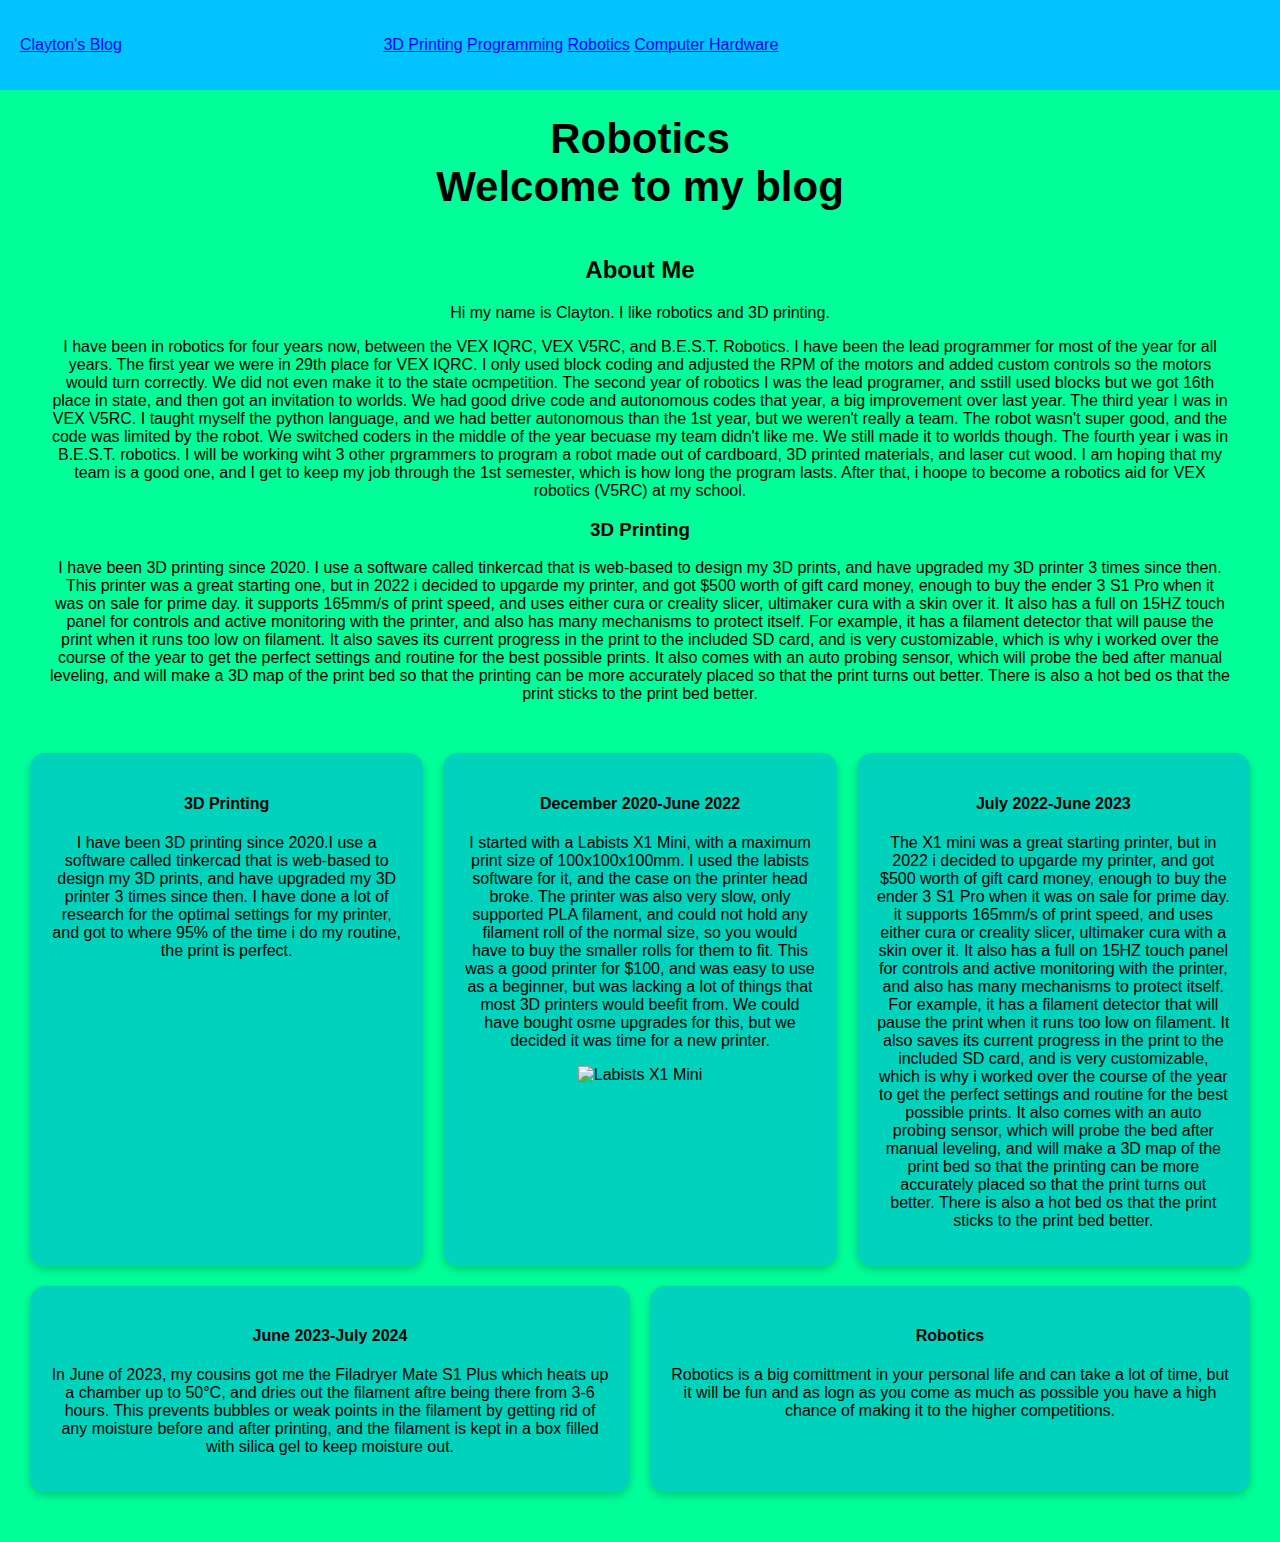
==== Robotics.html @ a74c3b5c "Add files via upload" ====
<!DOCTYPE html>
<html lang="en">
    <head>
            <meta charset="UTF-8">
            <meta name="viewport" content="width=device-width, initial-scale=1.0">
            <link rel="stylesheet" href="styles.css">
            <link rel="stylesheet" href="https://fonts.googleapis.com/icon?family=Material+Icons">
            <title>Clayton's Blog</title>
    </head>
    <body>
        <header>
            <nav>
                <a href="index.html" class="logo">Clayton's Blog</a>
                <ul class="nav-links">
                    <a href="3D_Printing.html">3D Printing</a>
                    <a href="Programming.html"> Programming</a>
                    <a href="Robotics.html">Robotics</a>
                    <a href="Computer Hardware.html">Computer Hardware</a>
                </ul>
                <button id="toggle-dark-mode">
                    <span class="material-icons" id="theme-icon">dark_mode</span>
                </button>
            </nav>
        </header>
        <section class="landing" id="home">
            <h1>Robotics
                <div>Welcome to my blog</div>
            </h1>
        </section>
        <section class="content" id="about_me">
            <h2>About Me</h2>
            <p>Hi my name is Clayton. I like robotics and 3D printing.</p>
            <div>
                I have been in robotics for four years now, between the VEX IQRC, VEX V5RC, and B.E.S.T. Robotics. I have been the lead programmer for most of the year for all years.
                The first year we were in 29th place for VEX IQRC. I only used block coding and adjusted the RPM of the motors and added custom controls so the motors would turn correctly. We did not even make it to the state ocmpetition.
                The second year of robotics I was the lead programer, and sstill used blocks but we got 16th place in state, and then got an invitation to worlds. We had good drive code and autonomous codes that year, a big improvement over last year.
                The third year I was in VEX V5RC. I taught myself the python language, and we had better autonomous than the 1st year, but we weren't really a team. The robot wasn't super good, and the code was limited by the robot. We switched coders in the middle of the year becuase my team didn't like me. We still made it to worlds though.
                The fourth year i was in B.E.S.T. robotics. I will be working wiht 3 other prgrammers to program a robot made out of cardboard, 3D printed materials, and laser cut wood. I am hoping that my team is a good one, and I get to keep my job through the 1st semester, which is how long the program lasts. After that, i hoope to become a robotics aid for VEX robotics (V5RC) at my school.
            </div>
            <h3>3D Printing</h3>
            <div>
                I have been 3D printing since 2020.
                I use a software called tinkercad that is web-based to design my 3D prints, and have upgraded my 3D printer 3 times since then.
            </div>
            <div>
                This printer was a great starting one, but in 2022 i decided to upgarde my printer, and got $500 worth of gift card money, enough to buy the ender 3 S1 Pro when it was on sale for prime day. it supports 165mm/s of print speed, and uses either cura or creality slicer, ultimaker cura with a skin over it. It also has a full on 15HZ touch panel for controls and active monitoring with the printer, and also has many mechanisms to protect itself.
                For example, it has a filament detector that will pause the print when it runs too low on filament. It also saves its current progress in the print to the included SD card, and is very customizable, which is why i worked over the course of the year to get the perfect settings and routine for the best possible prints.
                It also comes with an auto probing sensor, which will probe the bed after manual leveling, and will make a 3D map of the print bed so that the printing can be more accurately placed so that the print turns out better. There is also a hot bed os that the print sticks to the print bed better.
            </div>
        </section>
        <section class="cards" id="cards">
            <div class="card-container">
                <div class="card">
                    <h4>3D Printing</h4>
                    <p>I have been 3D printing since 2020.I use a software called tinkercad that is web-based to design my 3D prints, and have upgraded my 3D printer 3 times since then. I have done a lot of research for the optimal settings for my printer, and got to where 95% of the time i do my routine, the print is perfect.</p>
                </div>
                <div class="card">
                    <h4>December 2020-June 2022</h4>
                    <p>I started with a Labists X1 Mini, with a maximum print size of 100x100x100mm. I used the labists software for it, and the case on the printer head broke. The printer was also very slow, only supported PLA filament, and could not hold any filament roll of the normal size, so you would have to buy the smaller rolls for them to fit. This was a good printer for $100, and was easy to use as a beginner, but was lacking a lot of things that most 3D printers would beefit from. We could have bought osme upgrades for this, but we decided it was time for a new printer.</p>
                    <img src="https://i.ibb.co/wN0s4pf/product-photo-md.png" alt="Labists X1 Mini">
                </div>
                <div class="card">
                    <h4>July 2022-June 2023</h4>
                    <p>
                        The X1 mini was a great starting printer, but in 2022 i decided to upgarde my printer, and got $500 worth of gift card money, enough to buy the ender 3 S1 Pro when it was on sale for prime day. it supports 165mm/s of print speed, and uses either cura or creality slicer, ultimaker cura with a skin over it. It also has a full on 15HZ touch panel for controls and active monitoring with the printer, and also has many mechanisms to protect itself.
                        For example, it has a filament detector that will pause the print when it runs too low on filament. It also saves its current progress in the print to the included SD card, and is very customizable, which is why i worked over the course of the year to get the perfect settings and routine for the best possible prints.
                        It also comes with an auto probing sensor, which will probe the bed after manual leveling, and will make a 3D map of the print bed so that the printing can be more accurately placed so that the print turns out better. There is also a hot bed os that the print sticks to the print bed better.
                    </p>
                </div>
                <div class="card">
                    <h4>June 2023-July 2024</h4>
                    <p>
                        In June of 2023, my cousins got me the Filadryer Mate S1 Plus which heats up a chamber up to 50°C, and dries out the filament aftre being there from 3-6 hours. This prevents bubbles or weak points in the filament by getting rid of any moisture before and after printing, and the filament is kept in a box filled with silica gel to keep moisture out.
                    </p>
                </div>
                <div class="card">
                    <h4>Robotics</h4>
                    <p>Robotics is a big comittment in your personal life and can take a lot of time, but it will be fun and as logn as you come as much as possible you have a high chance of making it to the higher competitions.</p>
                </div>
            </div>
        </section>
        <script src="main.js">

        </script>
    </body>
</html>
---- styles.css ----
body {
    font-family: Arial, sans-serif;
    padding: 0;
    margin: 0;
    background-color: #00ff99;
    color: black;
}

header {
    background-color: #00c3ff;
    padding: 20px;
    text-align: center;
}

nav {
    display: flex;
    justify-content: space-between;
    align-items: center;
}

.nav-links{
    list-style: none;
    padding: 0;
}

.nav-links li{
    display: inline;
    margin: 0 10px;
}

button {
    background: none;
    border: none;
    padding: 2px 2px;
    color: #000000;
    display: flex;
    align-items: center;
    justify-content: center;
    cursor: pointer;
    font-size: 16px;
    position: relative;
}

.material-icons {
    transition: transform 0.4s ease, color 1s ease;
}

.dark-mode {
    background-color: rgba(56, 0, 61, 1);
    color: #ffffff;
}

.dark-mode header {
    background-color: rgba(0, 13, 77, 0.5);
}

.dark-mode button {
    color: white;
}

.content {
    text-align: center;
    margin: 0 50px;
    padding: 0px;
}

h1 {
    text-align: center;
    margin: 0 0px;
    padding: 25px;
    font-size: 42px;
}

.card {
    background-color: rgba(1, 165, 224, 0.5);
    padding: 20px;
    margin: 10px;
    border-radius: 15px;
    flex: 1 1 300px;
    box-shadow: 0 4px 8px rgba(0, 0, 0, 0.2);
    transition: transform 0.4s ease;
}

.cards {
    padding: 40px 20px;
    text-align: center;
}

.cards .card-container {
    display: flex;
    justify-content: space-around;
    flex-wrap: wrap;
}

.dark-mode .card:hover {
    transform: translateY(-10px);
    box-shadow: 0 8px 16px rgba(210, 210, 210, 0.5);
}

.card:hover {
    transform: translateY(-10px);
    box-shadow: 0 8px 16px rgba(0, 0, 0, 0.2);
}

.dark-mode .card {
    color: #ffffff;
    background-color: rgba(0, 35, 152, 0.5);
    box-shadow: 0 4px 8px rgba(200, 200, 200, 0.5);
}

.history {
    text-align: center;
    margin: 0 50px;
    padding: 0px;
}

.threeD_print  {
    text-align: center;
    margin: 0 0px;
    padding: 25px;
    font-size: 20px;
}
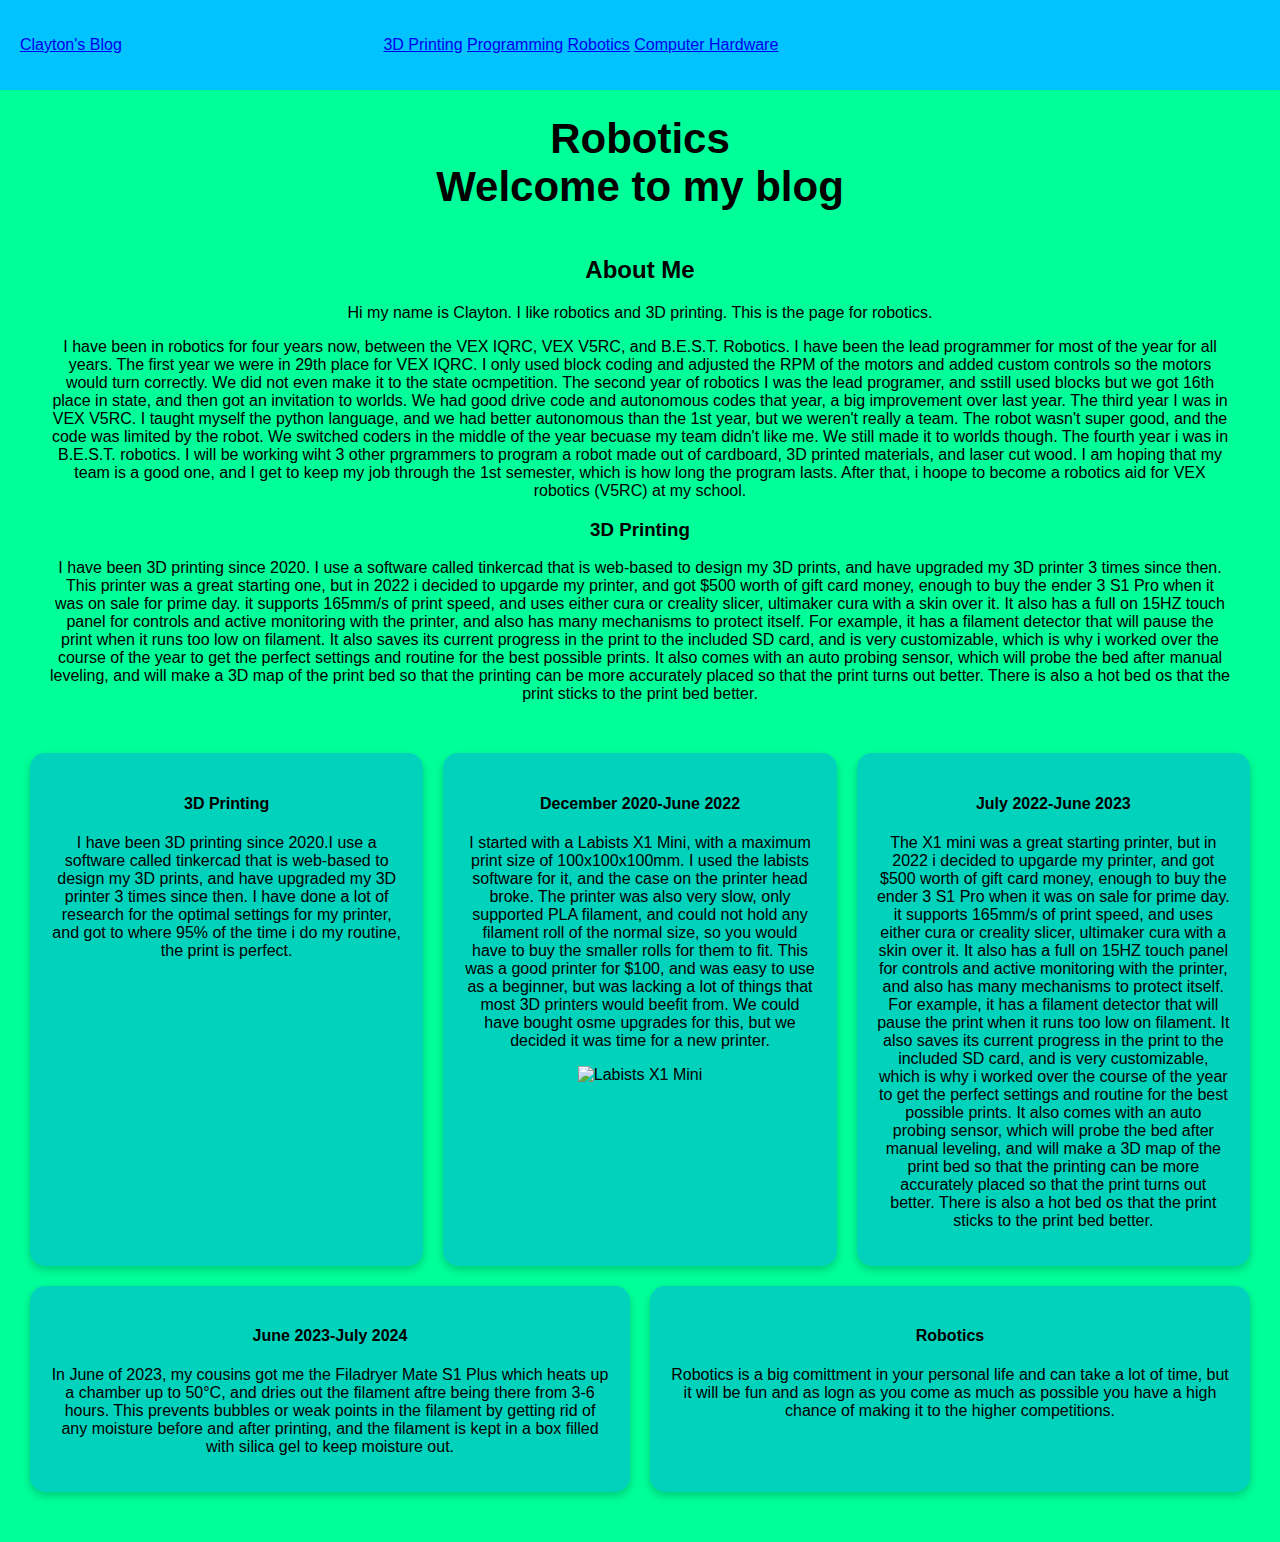
==== commit c2de01b5: "Update Robotics.html" ====
--- a/Robotics.html
+++ b/Robotics.html
@@ -29,7 +29,7 @@
         </section>
         <section class="content" id="about_me">
             <h2>About Me</h2>
-            <p>Hi my name is Clayton. I like robotics and 3D printing.</p>
+            <p>Hi my name is Clayton. I like robotics and 3D printing. This is the page for robotics.</p>
             <div>
                 I have been in robotics for four years now, between the VEX IQRC, VEX V5RC, and B.E.S.T. Robotics. I have been the lead programmer for most of the year for all years.
                 The first year we were in 29th place for VEX IQRC. I only used block coding and adjusted the RPM of the motors and added custom controls so the motors would turn correctly. We did not even make it to the state ocmpetition.
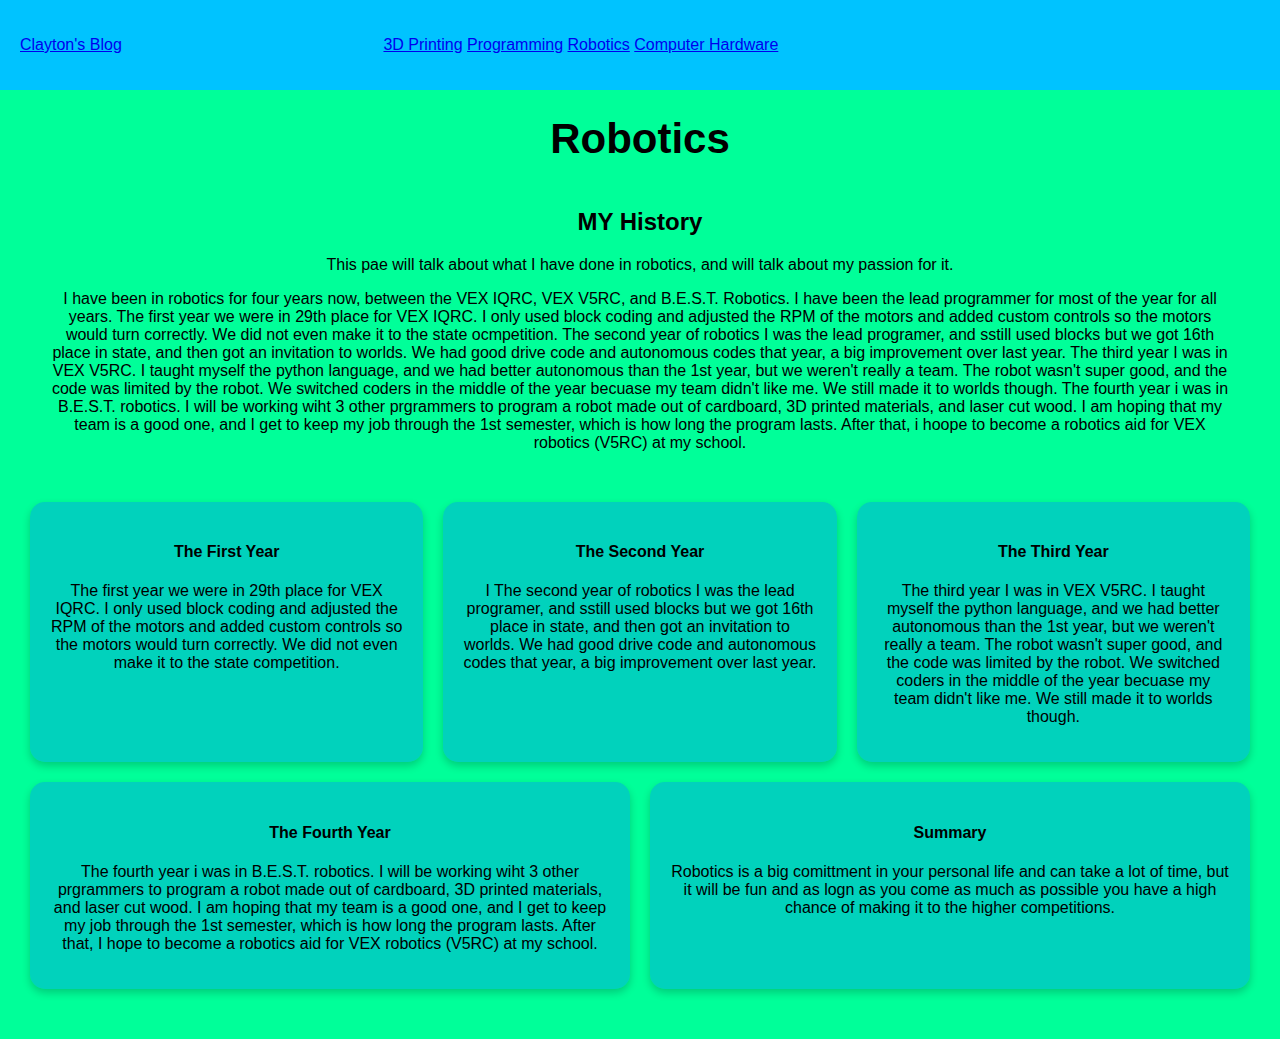
==== commit 5c910c2b: "Update Robotics.html" ====
--- a/Robotics.html
+++ b/Robotics.html
@@ -22,59 +22,39 @@
                 </button>
             </nav>
         </header>
-        <section class="landing" id="home">
-            <h1>Robotics
-                <div>Welcome to my blog</div>
-            </h1>
+        <section class="Robotics" id="Robotics">
+            <h1>Robotics</h1>
         </section>
-        <section class="content" id="about_me">
-            <h2>About Me</h2>
-            <p>Hi my name is Clayton. I like robotics and 3D printing. This is the page for robotics.</p>
+        <section class="content" id="Robots">
+            <h2>MY History</h2>
+            <p>This pae will talk about what I have done in robotics, and will talk about my passion for it.</p>
             <div>
                 I have been in robotics for four years now, between the VEX IQRC, VEX V5RC, and B.E.S.T. Robotics. I have been the lead programmer for most of the year for all years.
                 The first year we were in 29th place for VEX IQRC. I only used block coding and adjusted the RPM of the motors and added custom controls so the motors would turn correctly. We did not even make it to the state ocmpetition.
                 The second year of robotics I was the lead programer, and sstill used blocks but we got 16th place in state, and then got an invitation to worlds. We had good drive code and autonomous codes that year, a big improvement over last year.
                 The third year I was in VEX V5RC. I taught myself the python language, and we had better autonomous than the 1st year, but we weren't really a team. The robot wasn't super good, and the code was limited by the robot. We switched coders in the middle of the year becuase my team didn't like me. We still made it to worlds though.
                 The fourth year i was in B.E.S.T. robotics. I will be working wiht 3 other prgrammers to program a robot made out of cardboard, 3D printed materials, and laser cut wood. I am hoping that my team is a good one, and I get to keep my job through the 1st semester, which is how long the program lasts. After that, i hoope to become a robotics aid for VEX robotics (V5RC) at my school.
-            </div>
-            <h3>3D Printing</h3>
-            <div>
-                I have been 3D printing since 2020.
-                I use a software called tinkercad that is web-based to design my 3D prints, and have upgraded my 3D printer 3 times since then.
-            </div>
-            <div>
-                This printer was a great starting one, but in 2022 i decided to upgarde my printer, and got $500 worth of gift card money, enough to buy the ender 3 S1 Pro when it was on sale for prime day. it supports 165mm/s of print speed, and uses either cura or creality slicer, ultimaker cura with a skin over it. It also has a full on 15HZ touch panel for controls and active monitoring with the printer, and also has many mechanisms to protect itself.
-                For example, it has a filament detector that will pause the print when it runs too low on filament. It also saves its current progress in the print to the included SD card, and is very customizable, which is why i worked over the course of the year to get the perfect settings and routine for the best possible prints.
-                It also comes with an auto probing sensor, which will probe the bed after manual leveling, and will make a 3D map of the print bed so that the printing can be more accurately placed so that the print turns out better. There is also a hot bed os that the print sticks to the print bed better.
-            </div>
         </section>
         <section class="cards" id="cards">
             <div class="card-container">
                 <div class="card">
-                    <h4>3D Printing</h4>
-                    <p>I have been 3D printing since 2020.I use a software called tinkercad that is web-based to design my 3D prints, and have upgraded my 3D printer 3 times since then. I have done a lot of research for the optimal settings for my printer, and got to where 95% of the time i do my routine, the print is perfect.</p>
+                    <h4>The First Year</h4>
+                    <p>The first year we were in 29th place for VEX IQRC. I only used block coding and adjusted the RPM of the motors and added custom controls so the motors would turn correctly. We did not even make it to the state competition.</p>
                 </div>
                 <div class="card">
-                    <h4>December 2020-June 2022</h4>
-                    <p>I started with a Labists X1 Mini, with a maximum print size of 100x100x100mm. I used the labists software for it, and the case on the printer head broke. The printer was also very slow, only supported PLA filament, and could not hold any filament roll of the normal size, so you would have to buy the smaller rolls for them to fit. This was a good printer for $100, and was easy to use as a beginner, but was lacking a lot of things that most 3D printers would beefit from. We could have bought osme upgrades for this, but we decided it was time for a new printer.</p>
-                    <img src="https://i.ibb.co/wN0s4pf/product-photo-md.png" alt="Labists X1 Mini">
+                    <h4>The Second Year</h4>
+                    <p>I The second year of robotics I was the lead programer, and sstill used blocks but we got 16th place in state, and then got an invitation to worlds. We had good drive code and autonomous codes that year, a big improvement over last year.</p>
                 </div>
                 <div class="card">
-                    <h4>July 2022-June 2023</h4>
-                    <p>
-                        The X1 mini was a great starting printer, but in 2022 i decided to upgarde my printer, and got $500 worth of gift card money, enough to buy the ender 3 S1 Pro when it was on sale for prime day. it supports 165mm/s of print speed, and uses either cura or creality slicer, ultimaker cura with a skin over it. It also has a full on 15HZ touch panel for controls and active monitoring with the printer, and also has many mechanisms to protect itself.
-                        For example, it has a filament detector that will pause the print when it runs too low on filament. It also saves its current progress in the print to the included SD card, and is very customizable, which is why i worked over the course of the year to get the perfect settings and routine for the best possible prints.
-                        It also comes with an auto probing sensor, which will probe the bed after manual leveling, and will make a 3D map of the print bed so that the printing can be more accurately placed so that the print turns out better. There is also a hot bed os that the print sticks to the print bed better.
-                    </p>
+                    <h4>The Third Year</h4>
+                    <p>The third year I was in VEX V5RC. I taught myself the python language, and we had better autonomous than the 1st year, but we weren't really a team. The robot wasn't super good, and the code was limited by the robot. We switched coders in the middle of the year becuase my team didn't like me. We still made it to worlds though.</p>
                 </div>
                 <div class="card">
-                    <h4>June 2023-July 2024</h4>
-                    <p>
-                        In June of 2023, my cousins got me the Filadryer Mate S1 Plus which heats up a chamber up to 50°C, and dries out the filament aftre being there from 3-6 hours. This prevents bubbles or weak points in the filament by getting rid of any moisture before and after printing, and the filament is kept in a box filled with silica gel to keep moisture out.
-                    </p>
+                    <h4>The Fourth Year</h4>
+                    <p>The fourth year i was in B.E.S.T. robotics. I will be working wiht 3 other prgrammers to program a robot made out of cardboard, 3D printed materials, and laser cut wood. I am hoping that my team is a good one, and I get to keep my job through the 1st semester, which is how long the program lasts. After that, I hope to become a robotics aid for VEX robotics (V5RC) at my school.</p>
                 </div>
                 <div class="card">
-                    <h4>Robotics</h4>
+                    <h4>Summary</h4>
                     <p>Robotics is a big comittment in your personal life and can take a lot of time, but it will be fun and as logn as you come as much as possible you have a high chance of making it to the higher competitions.</p>
                 </div>
             </div>
